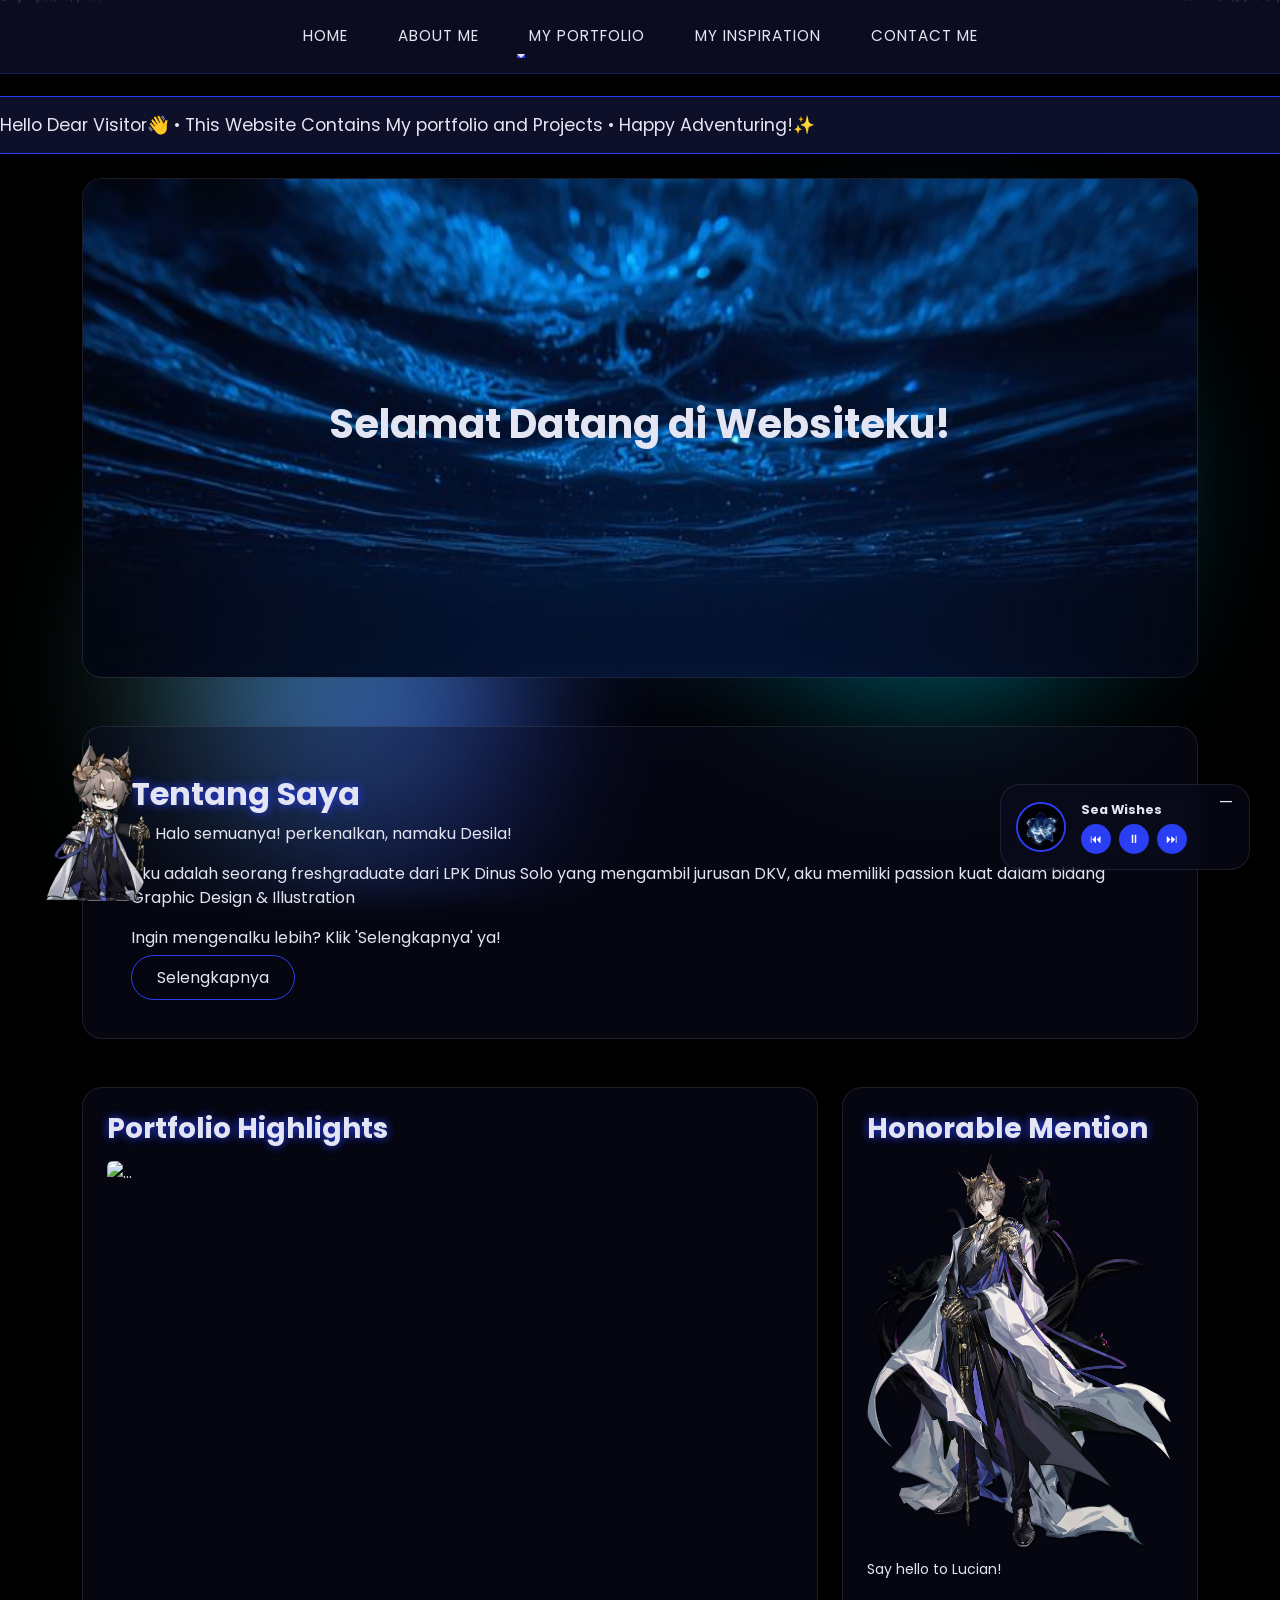
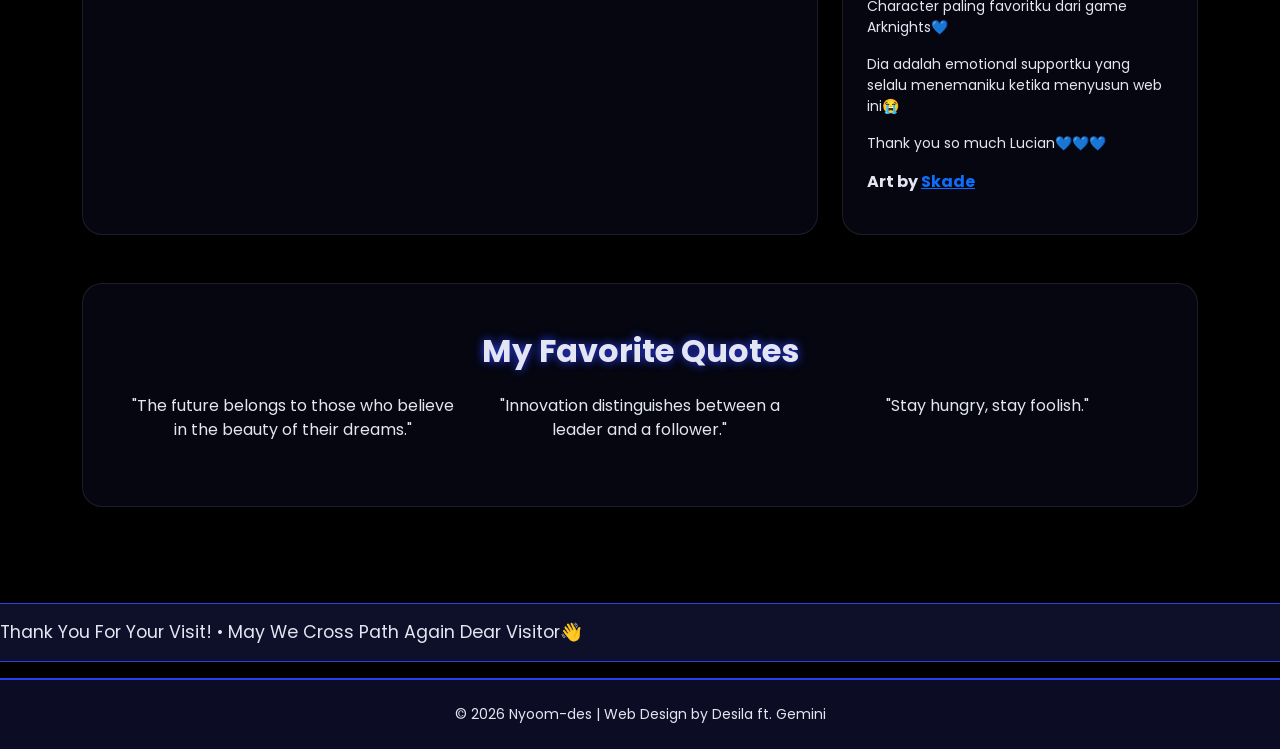
==== index.html @ 4daf83c9 "Add files via upload" ====
<!DOCTYPE html>
<html lang="id">

<head>
    <meta charset="UTF-8">
    <meta name="viewport" content="width=device-width, initial-scale=1.0">
    <title>My Personal Website | Nyoom-des</title>
    <link href="https://cdn.jsdelivr.net/npm/bootstrap@5.3.0/dist/css/bootstrap.min.css" rel="stylesheet">
    <link href="https://fonts.googleapis.com/css2?family=Poppins:wght@300;400;600&display=swap" rel="stylesheet">
    <link rel="stylesheet" href="style.css">
</head>

<body>
    
<div class="neon-bg-container">
    <div class="neon-orb orb-1"></div>
    <div class="neon-orb orb-2"></div>
    <div class="neon-orb orb-3"></div>
    <div class="neon-orb orb-4"></div>
</div>

    <div class="stars-container left"></div>
    <div class="stars-container right"></div>

    <nav class="navbar navbar-expand-lg fixed-top glass-header">
        <div class="container">
            <button class="navbar-toggler" type="button" data-bs-toggle="collapse" data-bs-target="#navbarNav">
                <span class="navbar-toggler-icon"></span>
            </button>
            <div class="collapse navbar-collapse" id="navbarNav">
                <ul class="navbar-nav mx-auto">
                    <li class="nav-item"><a class="nav-link nav-hover-effect" href="index.html">Home</a></li>
                    <li class="nav-item"><a class="nav-link nav-hover-effect" href="aboutme.html">About Me</a></li>
                    <li class="nav-item dropdown">
                        <a class="nav-link dropdown-toggle nav-hover-effect" href="myportfolio.html" id="navbarDropdown" aria-expanded="false">
                        My Portfolio
                       </a>
                    <ul class="dropdown-menu glass-card" aria-labelledby="navbarDropdown">
                        <li><a class="dropdown-item text-white" href="personal-all.html">Personal Project</a></li>
                        <li><a class="dropdown-item text-white" href="business-all.html">Business Project</a></li>
                    </ul>
                    </li>
                    <li class="nav-item"><a class="nav-link nav-hover-effect" href="myinspiration.html">My Inspiration</a></li>
                    <li class="nav-item"><a class="nav-link nav-hover-effect" href="contactme.html">Contact Me</a></li>
                </ul>
            </div>
        </div>
    </nav>

    <section class="hero-section mt-5 pt-5">
        <div class="marquee-container mb-4">
            <div class="marquee-wrapper">
                <div class="marquee-content">Hello Dear Visitor👋 • This Website Contains My portfolio and Projects • Happy Adventuring!✨ &nbsp;</div>
            </div>
            <div class="marquee-wrapper">
                <div class="marquee-content">Hello Dear Visitor👋 • This Website Contains My portfolio and Projects • Happy Adventuring!✨ &nbsp;</div>
            </div>
        </div>
        
        <div class="container">
            <div id="heroCarousel" class="carousel slide" data-bs-ride="carousel" data-bs-interval="7500">
                <div class="carousel-inner glass-card">
                    <div class="carousel-item active">
                        <img src="./assets/images/Blue ocean.jpg" style="width: 1200px;" class="d-block w-100" alt="Blue Ocean">
                    </div>
                    <div class="carousel-item">
                        <img src="https://images.unsplash.com/photo-1534796636912-3b95b3ab5986?auto=format&fit=crop&w=1200" class="d-block w-100" alt="...">
                    </div>
                    <div class="carousel-overlay">
                        <h1><strong>Selamat Datang di Websiteku!</strong> </h1>
                    </div>
                </div>
            </div>
        </div>
    </section>

    <div class="container my-5">
        <section id="about" class="glass-section mb-5 p-5">
            <h2 class="text-glow"><strong>Tentang Saya</strong></h2>
            <p>📣 Halo semuanya! perkenalkan, namaku Desila!</p>
            <p>Aku adalah seorang freshgraduate dari LPK Dinus Solo yang mengambil jurusan DKV, aku memiliki passion kuat dalam bidang Graphic Design & Illustration</p>
            <p>Ingin mengenalku lebih? Klik 'Selengkapnya' ya!</p>
            <a href="aboutme.html" class="btn-neon">Selengkapnya</a>
        </section>

        <div class="row mb-5">
            <div class="col-md-8">
                <div id="portfoCarousel" class="carousel slide glass-section h-100 p-4" data-bs-ride="carousel">
                    <h3 class="text-glow mb-3"><strong>Portfolio Highlights</strong></h3>
                    <div class="carousel-inner">
                        <div class="carousel-item active" onclick="location.href='portfolio.html'">
                            <img src="https://via.placeholder.com/800x400/2A3EF4/FFFFFF?text=Project+1" class="d-block w-100 rounded" alt="...">
                        </div>
                    </div>
                </div>
            </div>
            <div class="col-md-4">
                <div class="glass-section h-100 p-4">
                    <h3 class="text-glow"><strong>Honorable Mention</strong></h3>
                    <img src="./assets/images/Tragodia.webp" class="img-fluid rounded mb-2">
                    <p class="small">Say hello to Lucian!</p>
                    <p class="small">Character paling favoritku dari game Arknights💙</p>
                    <p class="small">Dia adalah emotional supportku yang selalu menemaniku ketika menyusun web ini😭</p>
                    <p class="small">Thank you so much Lucian💙💙💙</p>
                    <p><strong>Art by <a href="https://weibo.com/u/1800333020">Skade</strong></a></p>
                </div>
            </div>
        </div>

        <section id="inspiration" class="glass-section mb-5 p-5">
            <h2 class="text-glow text-center"><strong>My Favorite Quotes</strong></h2>
            <div class="row text-center mt-4">
                <div class="col-md-4"><p>"The future belongs to those who believe in the beauty of their dreams."</p></div>
                <div class="col-md-4"><p>"Innovation distinguishes between a leader and a follower."</p></div>
                <div class="col-md-4"><p>"Stay hungry, stay foolish."</p></div>
            </div>
        </section>
    </div>

    <div class="marquee-container mb-3">
        <div class="marquee-wrapper">
            <div class="marquee-content">Thank You For Your Visit! • May We Cross Path Again Dear Visitor👋 &nbsp;</div>
        </div>
        <div class="marquee-wrapper">
            <div class="marquee-content">Thank You For Your Visit! • May We Cross Path Again Dear Visitor👋 &nbsp;</div>
        </div>
    </div>

<audio id="bgMusic" autoplay loop>
    <source src="./assets/audios/SeaWishes.mp3" type="audio/mpeg">
</audio>

<div id="musicController" class="music-controller glass-card">
    <div class="controller-content">
        <div class="disk-container">
            <img src="./assets/images/flower_icon.jpg" id="musicDisk" class="music-disk" alt="Disk">
        </div>
        <div class="info-control">
            <span class="music-title">Sea Wishes</span>
                <div class="controls d-flex align-items-center gap-2">
                    <button onclick="prevTrack()" class="btn-control">
                        <span>⏮</span>
                    </button>
                    <button onclick="togglePlay()" id="playBtn" class="btn-control">
                        <span id="playIcon">⏸</span>
                    </button>
                    <button onclick="nextTrack()" class="btn-control">
                        <span>⏭</span>
                    </button>
                </div>
        </div>
        <button class="btn-minimize" onclick="minimizeToggle()">—</button>
    </div>
    
    <div class="minimized-trigger" onclick="minimizeToggle()">
        <img src="./assets/images/flower_icon.jpg" class="music-disk small-disk" id="smallDisk">
    </div>
</div>

    <footer class="footer-glass">
        <div class="container py-4 text-center">
            <p class="small mb-0">&copy; 2026 Nyoom-des | Web Design by Desila ft. Gemini</p>
        </div>
    </footer>

    <div class="video-mascot">
        <video autoplay muted loop playsinline>
            <source src="./assets/images/Tragodia.webm" type="video/webm">
        </video>
    </div>

    <script src="https://cdn.jsdelivr.net/npm/bootstrap@5.3.0/dist/js/bootstrap.bundle.min.js"></script>
    <script src="script.js"></script>

</body>

</html>
---- style.css ----
:root {
    --palatinate-blue: #2A3EF4;
    --white-blue: #E4E5F2;
    --blackout: #000000;
    --black-blue: #0E0F28;
}

body {
    background-color: var(--blackout);
    color: var(--white-blue);
    font-family: 'Poppins', sans-serif;
    overflow-x: hidden;
    display: flex;
    flex-direction: column;
    min-height: 100vh;
    margin: 0;
}

h1, h2, h3, .navbar-brand {
    font-family: 'Poppins', sans-serif;
}

.navbar-nav {
    gap: 20px;
}

.nav-link {
    padding: 10px 15px !important;
    font-size: 0.95rem;
    letter-spacing: 1px;
    text-transform: uppercase;
}

/* Dropdown Hover */
@media (min-width: 992px) {
    .navbar-nav .nav-item.dropdown:hover .dropdown-menu {
        display: block;
        opacity: 1;
        visibility: visible;
        transform: translateY(0);
        transition: all 0.3s ease;
    }

    .navbar-nav .nav-item.dropdown .dropdown-menu {
        display: block;
        opacity: 0;
        visibility: hidden;
        transform: translateY(10px);
        transition: all 0.3s ease;
    }
}

/* Dropdown Menu */
.dropdown-menu {
    background: rgba(14, 15, 40, 0.9) !important;
    backdrop-filter: blur(15px);
    border: 1px solid var(--palatinate-blue) !important;
}

.dropdown-item {
    transition: 0.3s;
    padding: 10px 20px;
}

.dropdown-item:hover {
    background: var(--palatinate-blue) !important;
    color: white !important;
    padding-left: 25px;
}

/* Glassmorphism Effect */
.glass-header {
    background: rgba(14, 15, 40, 0.8);
    backdrop-filter: blur(15px);
    border-bottom: 1px solid rgba(42, 62, 244, 0.3);
    padding: 15px 0;
}

.glass-section, .glass-card {
    background: rgba(14, 15, 40, 0.4);
    backdrop-filter: blur(10px);
    border: 1px solid rgba(228, 229, 242, 0.1);
    border-radius: 20px;
    transition: all 0.4s ease;
}

.glass-section:hover {
    box-shadow: 0 0 30px rgba(42, 62, 244, 0.4);
    border: 1px solid var(--palatinate-blue);
}

.glass-card ul li {
    padding-left: 10px;
    border-left: 2px solid var(--palatinate-blue);
}

.glass-card .lead {
    color: var(--white-blue);
    font-weight: 300;
}

/* Social Media Icons */
.sosmed-links a {
    font-size: 1.2rem;
    transition: 0.3s ease;
    display: inline-block;
}

.sosmed-links a:hover {
    color: var(--palatinate-blue) !important;
    transform: translateY(-3px);
    text-shadow: 0 0 10px var(--palatinate-blue);
}

.glass-section h4 {
    margin-top: 10px;
}

/* Text Glow */
.text-glow {
    color: var(--white-blue);
    text-shadow: 0 0 10px var(--palatinate-blue);
}

/* Navigation Hover */
.nav-hover-effect {
    position: relative;
    color: var(--white-blue) !important;
    transition: 0.3s;
}

.nav-hover-effect::after {
    content: '';
    position: absolute;
    width: 0;
    height: 2px;
    bottom: 0;
    left: 0;
    background-color: var(--palatinate-blue);
    transition: 0.3s;
}

.nav-hover-effect:hover::after {
    width: 100%;
}

/* Marquee */
.marquee-container {
    background: var(--black-blue);
    padding: 15px 0;
    overflow: hidden;
    border-top: 1px solid var(--palatinate-blue);
    border-bottom: 1px solid var(--palatinate-blue);
    display: flex;
    width: 100%;
    position: relative;
}

.marquee-wrapper {
    display: flex;
    white-space: nowrap;
    min-width: 100%;
    animation: infinite-loop 30s linear infinite; 
}

.marquee-content {
    display: flex;
    flex-shrink: 0;
    padding-right: 50px;
    font-family: 'Poppins', sans-serif;
    font-size: 1.1rem;
    color: var(--white-blue);
}

@keyframes infinite-loop {
    0% {
        transform: translateX(0);
    }
    100% {
        transform: translateX(-100%);
    }
}

/* Hero Carousel Overlay */
.carousel-inner {
    height: 500px;
    position: relative;
}

.carousel-overlay {
    position: absolute;
    top: 50%;
    left: 50%;
    transform: translate(-50%, -50%);
    text-align: center;
    width: 100%;
    pointer-events: none;
}

/* Music Controller Container */
.music-controller {
    position: fixed;
    bottom: 30px;
    right: 30px;
    z-index: 2000;
    width: 250px;
    padding: 15px;
    transition: all 0.5s cubic-bezier(0.175, 0.885, 0.32, 1.275);
    overflow: hidden;
}

.controller-content {
    display: flex;
    align-items: center;
    gap: 15px;
    transition: opacity 0.3s;
}

/* Disk Animation */
.music-disk {
    width: 50px;
    height: 50px;
    border-radius: 50%;
    border: 2px solid var(--palatinate-blue);
    animation: rotateDisk 3s linear infinite;
    animation-play-state: paused;
}

@keyframes rotateDisk {
    from { transform: rotate(0deg); }
    to { transform: rotate(360deg); }
}

/* Minimize Logic */
.music-controller.is-minimized {
    width: 70px;
    height: 70px;
    border-radius: 50%;
    padding: 10px;
}

.music-controller.is-minimized .controller-content {
    opacity: 0;
    pointer-events: none;
    display: none;
}

.minimized-trigger {
    display: none;
    cursor: pointer;
    justify-content: center;
    align-items: center;
}

.music-controller.is-minimized .minimized-trigger {
    display: flex;
}

/* Elements Inside */
.music-title {
    font-size: 0.8rem;
    font-weight: bold;
    display: block;
    margin-bottom: 5px;
    color: var(--white-blue);
}

.btn-control {
    background: var(--palatinate-blue);
    border: none;
    color: white;
    border-radius: 50%;
    width: 30px;
    height: 30px;
    font-size: 12px;
    cursor: pointer;
}

.btn-minimize {
    background: transparent;
    border: none;
    color: var(--white-blue);
    position: absolute;
    top: 5px;
    right: 10px;
    cursor: pointer;
}


/* Stars Animation */
.stars-container {
    position: fixed;
    top: 0;
    width: 100px;
    height: 100%;
    z-index: -1;
    overflow: hidden;
}

.left { left: 0; }
.right { right: 0; }

.star {
    position: absolute;
    background: white;
    border-radius: 50%;
    animation: fly 5s linear infinite;
}

@keyframes fly {
    from { transform: translateY(110vh); opacity: 1; }
    to { transform: translateY(-10vh); opacity: 0; }
}

/* Button */
.btn-neon {
    padding: 10px 25px;
    border: 1px solid var(--palatinate-blue);
    color: var(--white-blue);
    text-decoration: none;
    border-radius: 30px;
    transition: 0.3s;
}

.btn-neon:hover {
    background: var(--palatinate-blue);
    box-shadow: 0 0 20px var(--palatinate-blue);
}

/* Footer */
.footer-glass {
    background: rgba(14, 15, 40, 0.9);
    border-top: 2px solid var(--palatinate-blue);
    margin-top: auto; 
    width: 100%;
}

/* Neon Lights Container */
.neon-bg-container {
    position: fixed;
    top: 0;
    left: 0;
    width: 100%;
    height: 100%;
    z-index: -2;
    overflow: hidden;
    pointer-events: none;
}

/* Base Style Orb */
.neon-orb {
    position: absolute;
    border-radius: 50%;
    filter: blur(80px);
    opacity: 0.5;
    transition: all 5s ease-in-out;
}

.orb-1 {
    width: 300px;
    height: 300px;
    background: var(--palatinate-blue);
    top: 10%;
    left: 10%;
}

.orb-2 {
    width: 400px;
    height: 400px;
    background: #00d4ff;
    bottom: 20%;
    right: 15%;
}

.orb-3 {
    width: 250px;
    height: 250px;
    background: #1a2a6c;
    bottom: 10%;
    left: 30%;
}

.orb-4 {
    width: 350px;
    height: 350px;
    background: #7DF9FF;
    top: 40%;
    right: 30%;
    opacity: 0.3;
}

/* Video Mascot Style */
.video-mascot {
    position: fixed;
    bottom: -1px;
    left: -95px;
    z-index: 1000;
    width: 400px;
    pointer-events: none;
    transition: transform 0.3s ease;
}

.video-mascot video {
    width: 100%;
    height: auto;
    display: block;
}

/* Responsive Adjustment */
@media (max-width: 768px) {
    .video-mascot {
        width: 120px;
        left: 5px;
        bottom: 0;
    }
}

/* Masonry Layout */
.portfolio-grid {
    columns: 3 250px;
    column-gap: 20px;
    width: 100%;
}

.portfolio-item {
    break-inside: avoid;
    margin-bottom: 25px;
}

/* Portfolio Cards */
.portfolio-card {
    background: rgba(14, 15, 40, 0.4);
    backdrop-filter: blur(10px);
    border: 1px solid rgba(228, 229, 242, 0.1);
    border-radius: 15px;
    overflow: hidden;
    transition: all 0.3s ease-in-out;
}

.portfolio-card:hover {
    transform: translateY(-10px);
    border: 1px solid var(--palatinate-blue);
    box-shadow: 0 10px 20px rgba(42, 62, 244, 0.2);
}

.portfolio-card img {
    width: 100%;
    height: auto;
    display: block;
    border-bottom: 1px solid rgba(42, 62, 244, 0.2);
    transition: transform 0.5s ease;
}

.portfolio-card:hover img {
    transform: scale(1.03);
}

/* Typography & Details */
.portfolio-desc {
    padding: 15px;
}

.portfolio-desc h6 {
    color: var(--white-blue);
    margin-bottom: 5px;
    font-weight: 600;
}

.portfolio-desc p {
    color: rgba(228, 229, 242, 0.8);
    font-size: 0.85rem;
    line-height: 1.4;
}

/* Empty State (Business Project) */
.empty-state {
    text-align: center;
    padding: 60px 20px;
    border: 2px dashed rgba(42, 62, 244, 0.3);
    border-radius: 20px;
    background: rgba(14, 15, 40, 0.2);
}

.empty-state h4 {
    color: var(--white-blue);
    font-weight: 300;
}

/* Responsive Adjustment */
@media (max-width: 576px) {
    .portfolio-grid {
        columns: 1;
    }
}

/* Icon Circle Animation */
.social-icon-circle {
    transition: all 0.4s cubic-bezier(0.175, 0.885, 0.32, 1.275);
    display: flex;
    align-items: center;
    justify-content: center;
    background: rgba(42, 62, 244, 0.1);
    border: 1px solid rgba(42, 62, 244, 0.3);
    border-radius: 50%;
    margin: 0 auto;
    width: 80px;
    height: 80px;
}

/* Icon Hover Effect */
.glass-section:hover .social-icon-circle, 
.social-icon-circle:hover {
    transform: scale(1.1) rotate(10deg);
    background: var(--palatinate-blue);
    box-shadow: 0 0 25px var(--palatinate-blue);
    border-color: var(--palatinate-blue);
}

/* Icon Animation */
.social-icon-circle {
    width: 100px;
    height: 100px;
    font-size: 2.5rem;
    align-items: center;
    justify-content: center;
    margin: 0 auto 15px;
    transition: all 0.4s cubic-bezier(0.175, 0.885, 0.32, 1.275);
}

/* Responsive */
@media (max-width: 768px) {
    .social-icon-circle {
        width: 80px;
        height: 80px;
        font-size: 2rem;
    }
}
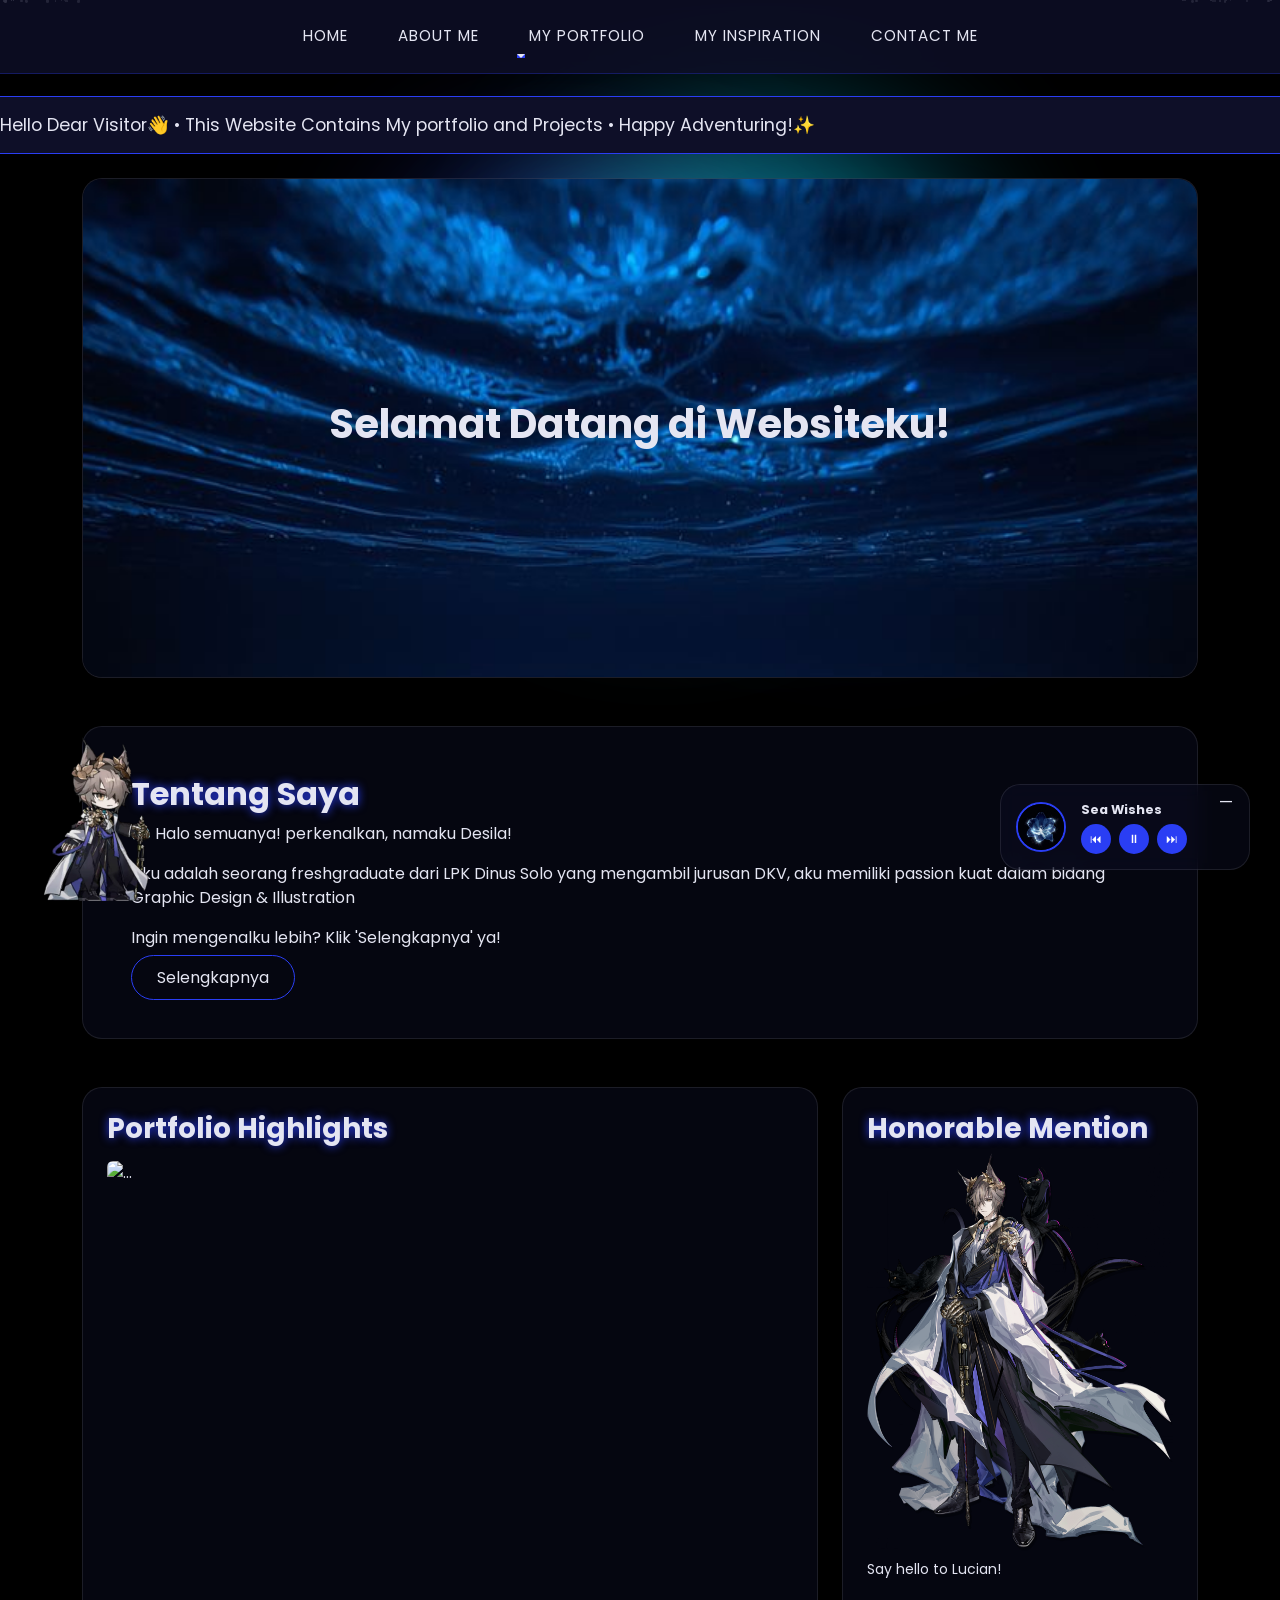
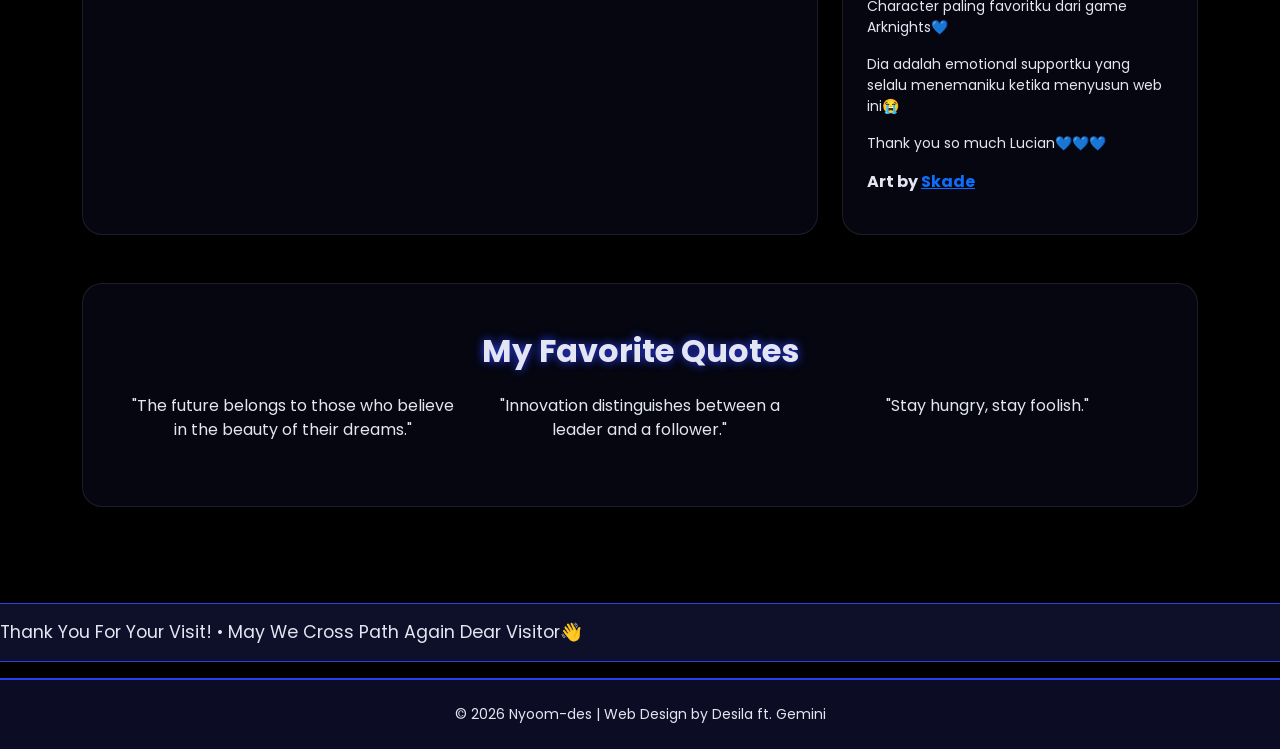
==== commit 9fde3ce6: "Update index.html" ====
--- a/index.html
+++ b/index.html
@@ -29,7 +29,7 @@
             </button>
             <div class="collapse navbar-collapse" id="navbarNav">
                 <ul class="navbar-nav mx-auto">
-                    <li class="nav-item"><a class="nav-link nav-hover-effect" href="index.html">Home</a></li>
+                    <li class="nav-item"><a class="nav-link nav-hover-effect" href="#">Home</a></li>
                     <li class="nav-item"><a class="nav-link nav-hover-effect" href="aboutme.html">About Me</a></li>
                     <li class="nav-item dropdown">
                         <a class="nav-link dropdown-toggle nav-hover-effect" href="myportfolio.html" id="navbarDropdown" aria-expanded="false">
@@ -174,4 +174,5 @@
 
 </body>
 
-</html>+
+</html>
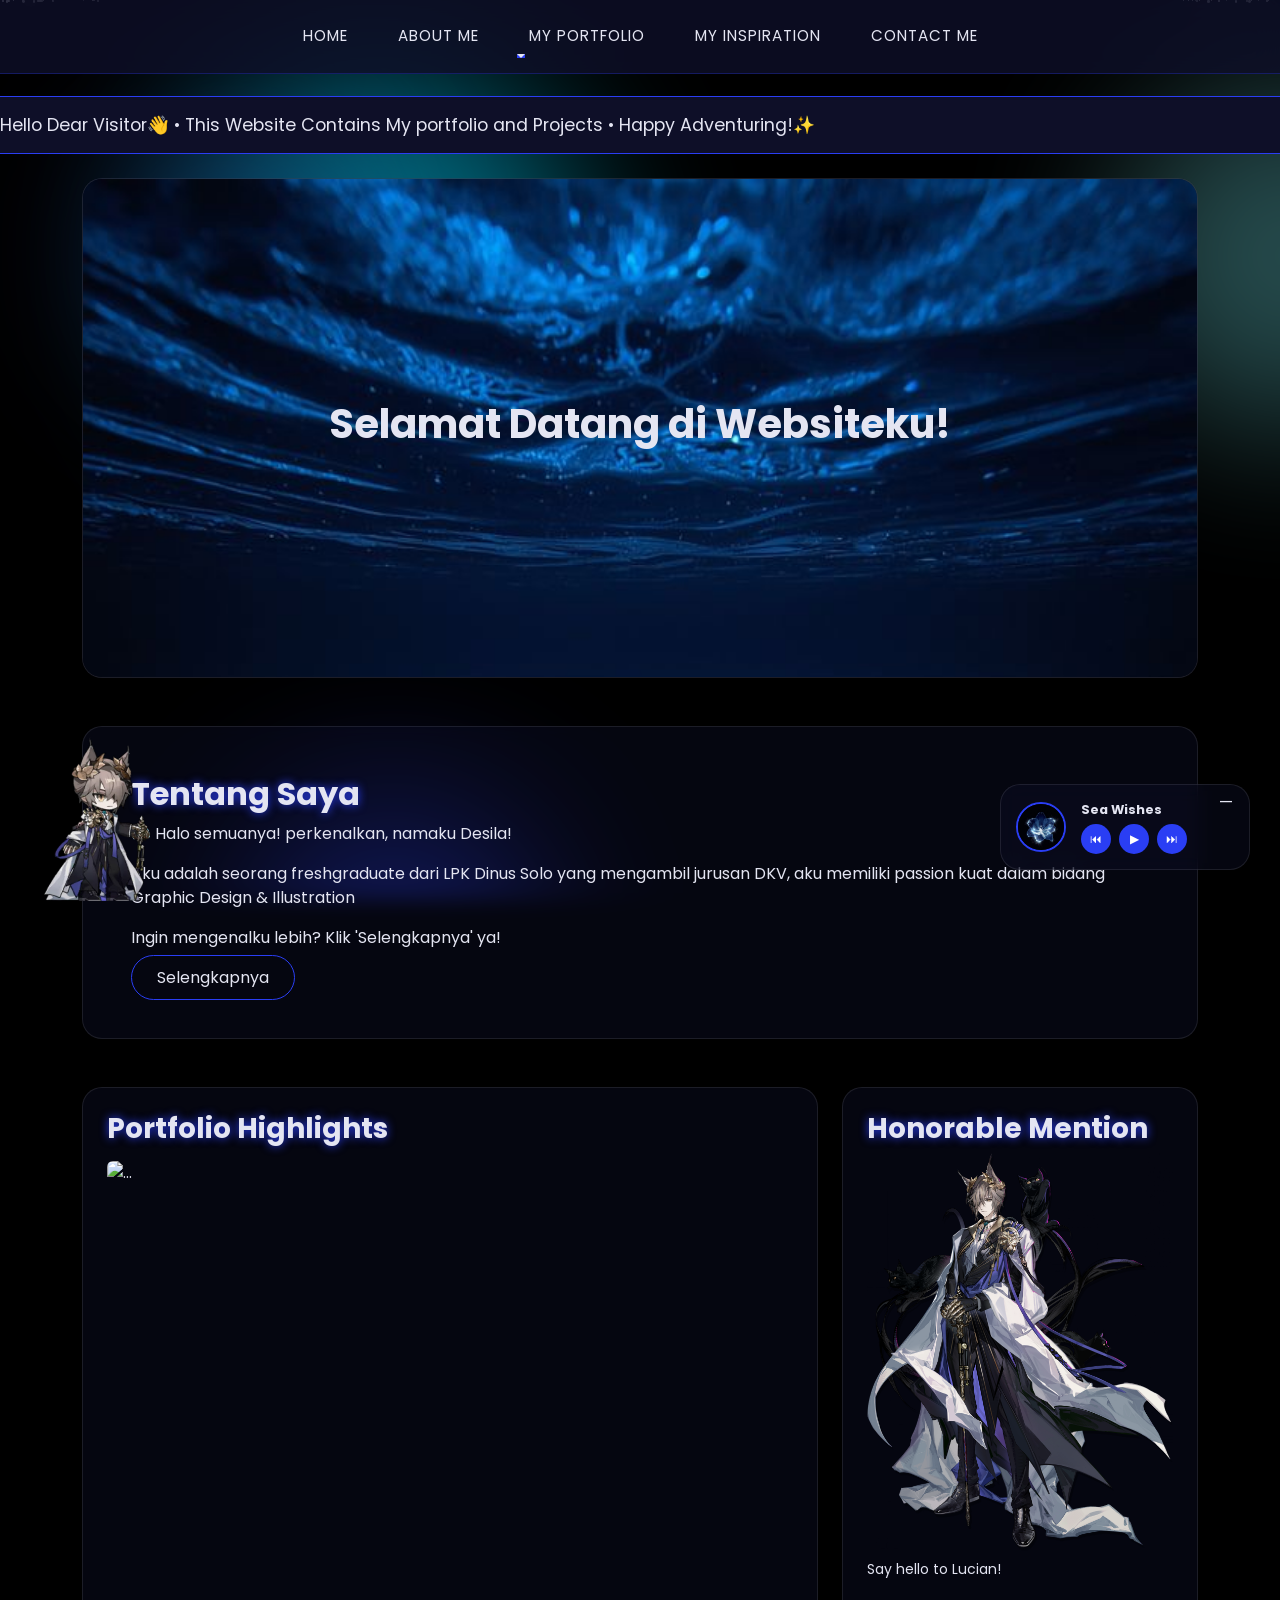
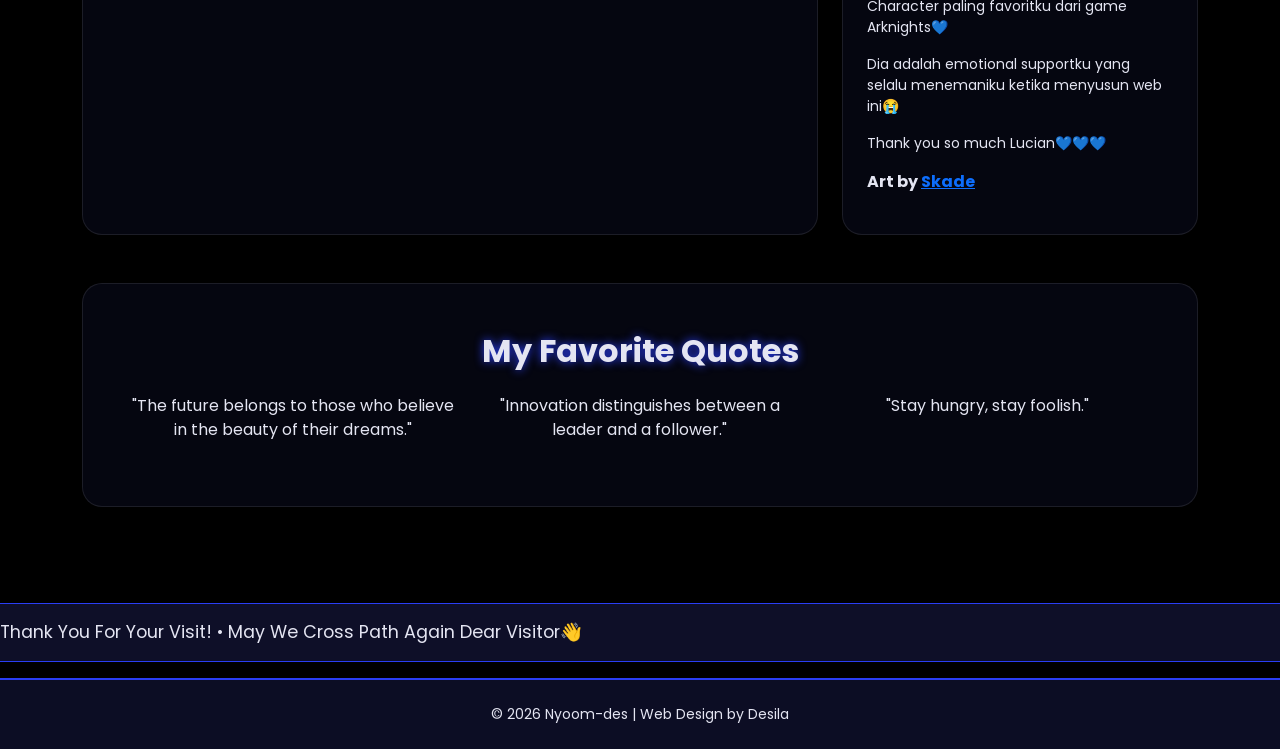
==== commit 54cd6731: "Add files via upload" ====
--- a/index.html
+++ b/index.html
@@ -29,7 +29,7 @@
             </button>
             <div class="collapse navbar-collapse" id="navbarNav">
                 <ul class="navbar-nav mx-auto">
-                    <li class="nav-item"><a class="nav-link nav-hover-effect" href="#">Home</a></li>
+                    <li class="nav-item"><a class="nav-link nav-hover-effect" href="index.html">Home</a></li>
                     <li class="nav-item"><a class="nav-link nav-hover-effect" href="aboutme.html">About Me</a></li>
                     <li class="nav-item dropdown">
                         <a class="nav-link dropdown-toggle nav-hover-effect" href="myportfolio.html" id="navbarDropdown" aria-expanded="false">
@@ -126,7 +126,7 @@
         </div>
     </div>
 
-<audio id="bgMusic" autoplay loop>
+<audio id="bgMusic" preload="auto" loop>
     <source src="./assets/audios/SeaWishes.mp3" type="audio/mpeg">
 </audio>
 
@@ -159,7 +159,7 @@
 
     <footer class="footer-glass">
         <div class="container py-4 text-center">
-            <p class="small mb-0">&copy; 2026 Nyoom-des | Web Design by Desila ft. Gemini</p>
+            <p class="small mb-0">&copy; 2026 Nyoom-des | Web Design by Desila</p>
         </div>
     </footer>
 
@@ -174,5 +174,4 @@
 
 </body>
 
-
-</html>
+</html>
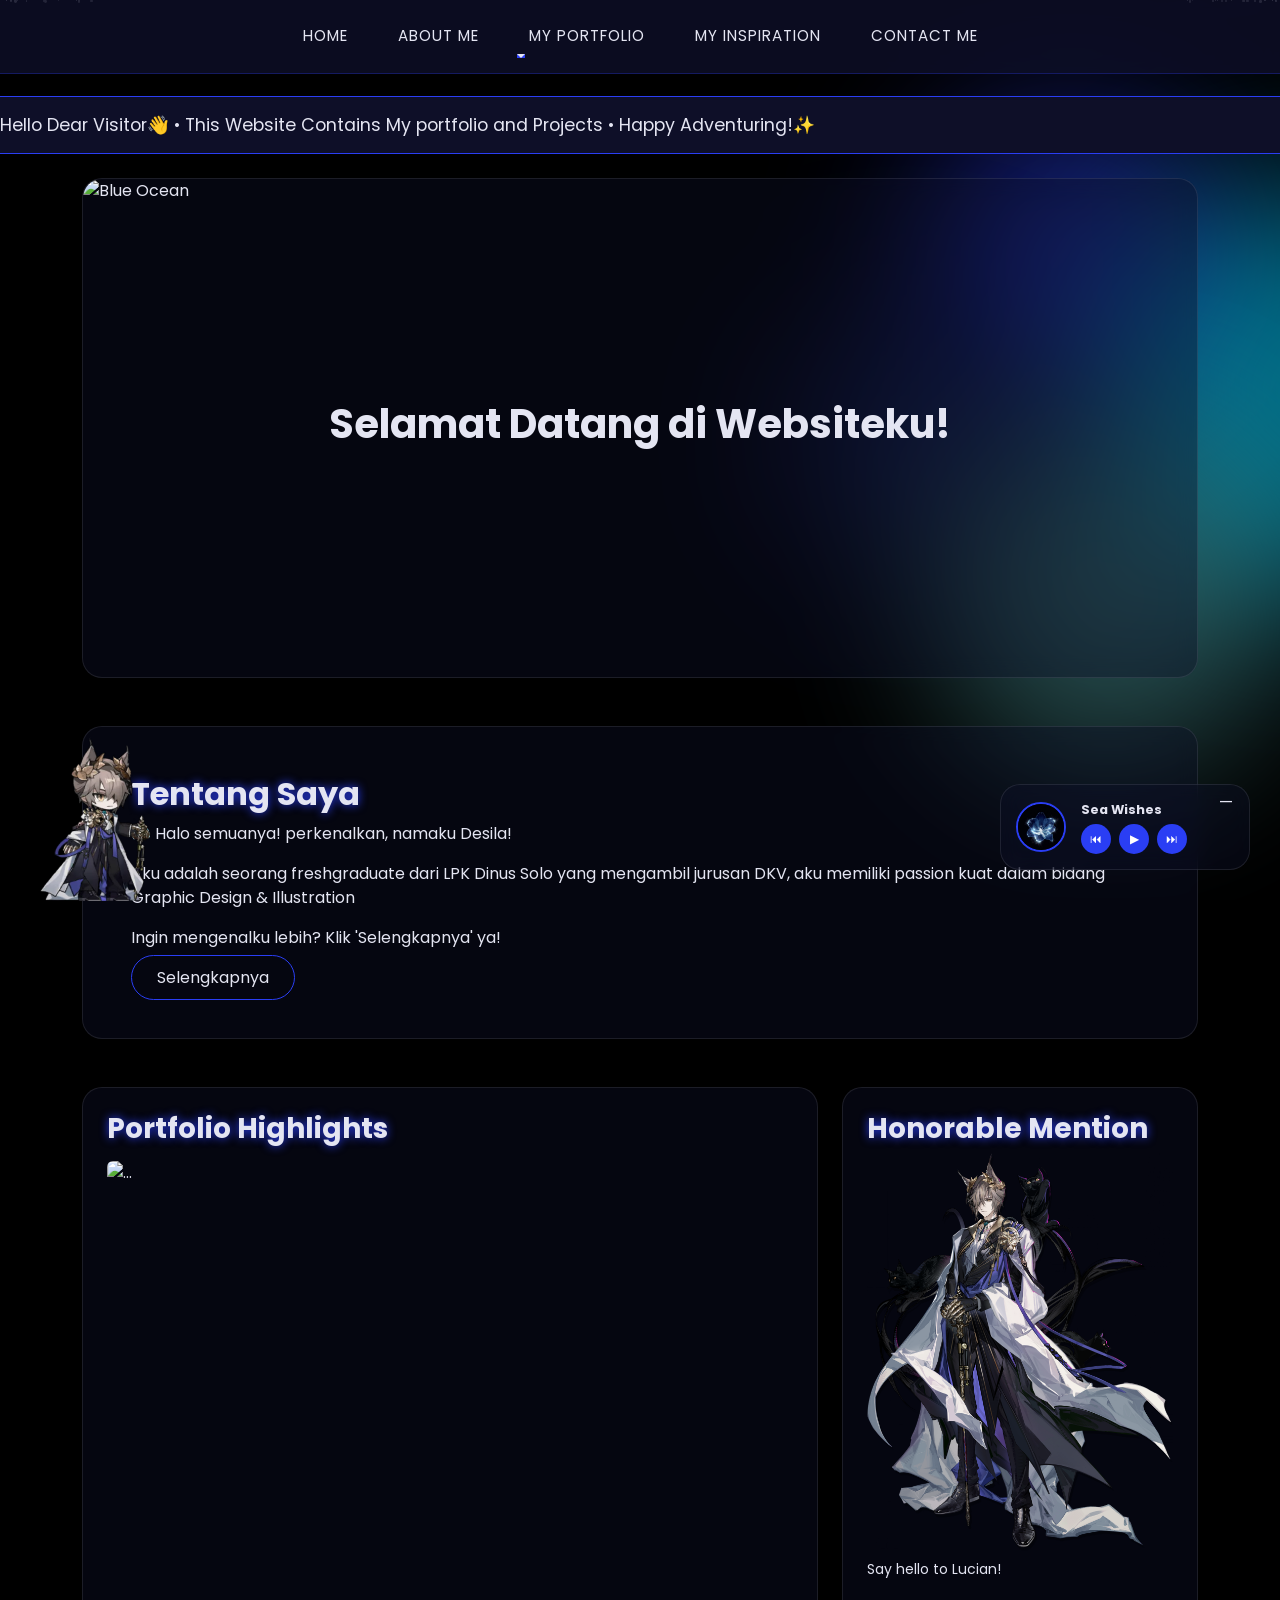
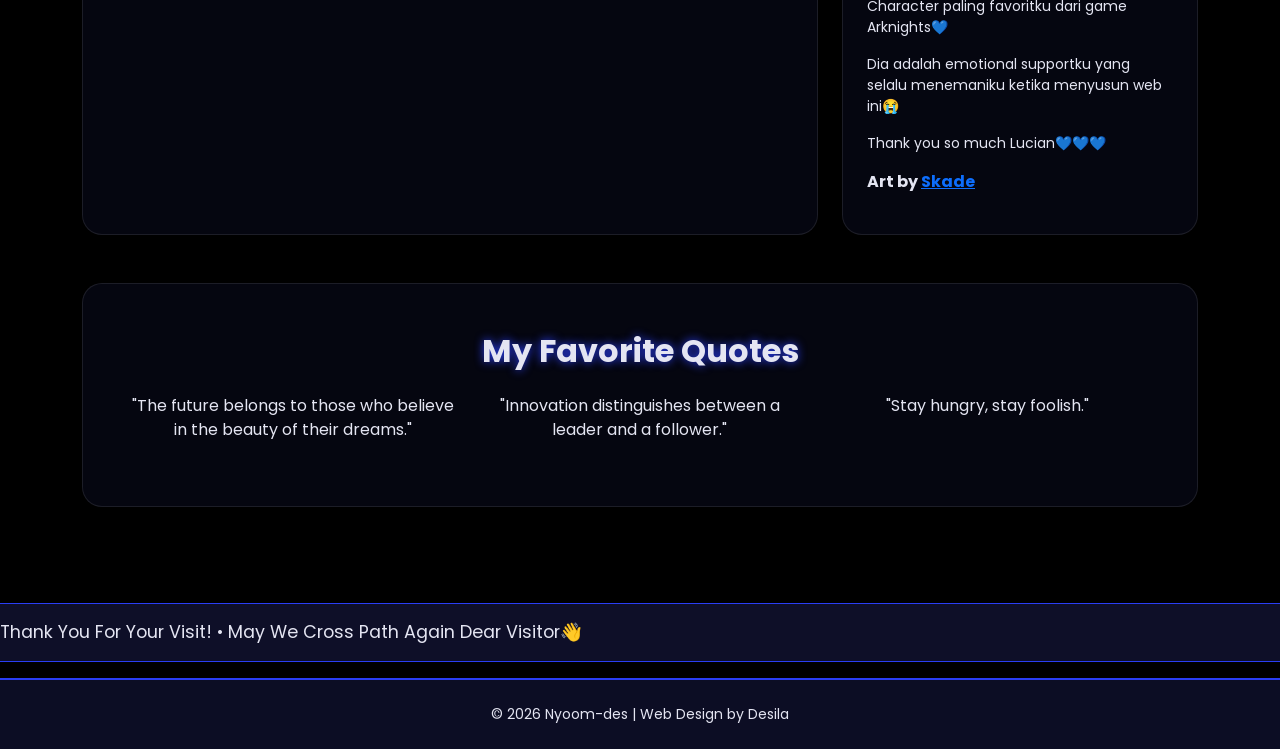
==== commit 5d3a7e1a: "Add files via upload" ====
--- a/index.html
+++ b/index.html
@@ -61,10 +61,13 @@
             <div id="heroCarousel" class="carousel slide" data-bs-ride="carousel" data-bs-interval="7500">
                 <div class="carousel-inner glass-card">
                     <div class="carousel-item active">
-                        <img src="./assets/images/Blue ocean.jpg" style="width: 1200px;" class="d-block w-100" alt="Blue Ocean">
+                        <img src="./assets/images/carousel_image1.jpg" style="width: 1200px;" class="d-block w-100" alt="Blue Ocean">
                     </div>
                     <div class="carousel-item">
-                        <img src="https://images.unsplash.com/photo-1534796636912-3b95b3ab5986?auto=format&fit=crop&w=1200" class="d-block w-100" alt="...">
+                        <img src="./assets/images/carousel_image2.jpg" style="width: 1200px;" class="d-block w-100" alt="Another Ocean">
+                    </div>
+                    <div class="carousel-item">
+                        <img src="./assets/images/carousel_image3.jpg" style="width: 1200px;" class="d-block w-100" alt="forest">
                     </div>
                     <div class="carousel-overlay">
                         <h1><strong>Selamat Datang di Websiteku!</strong> </h1>
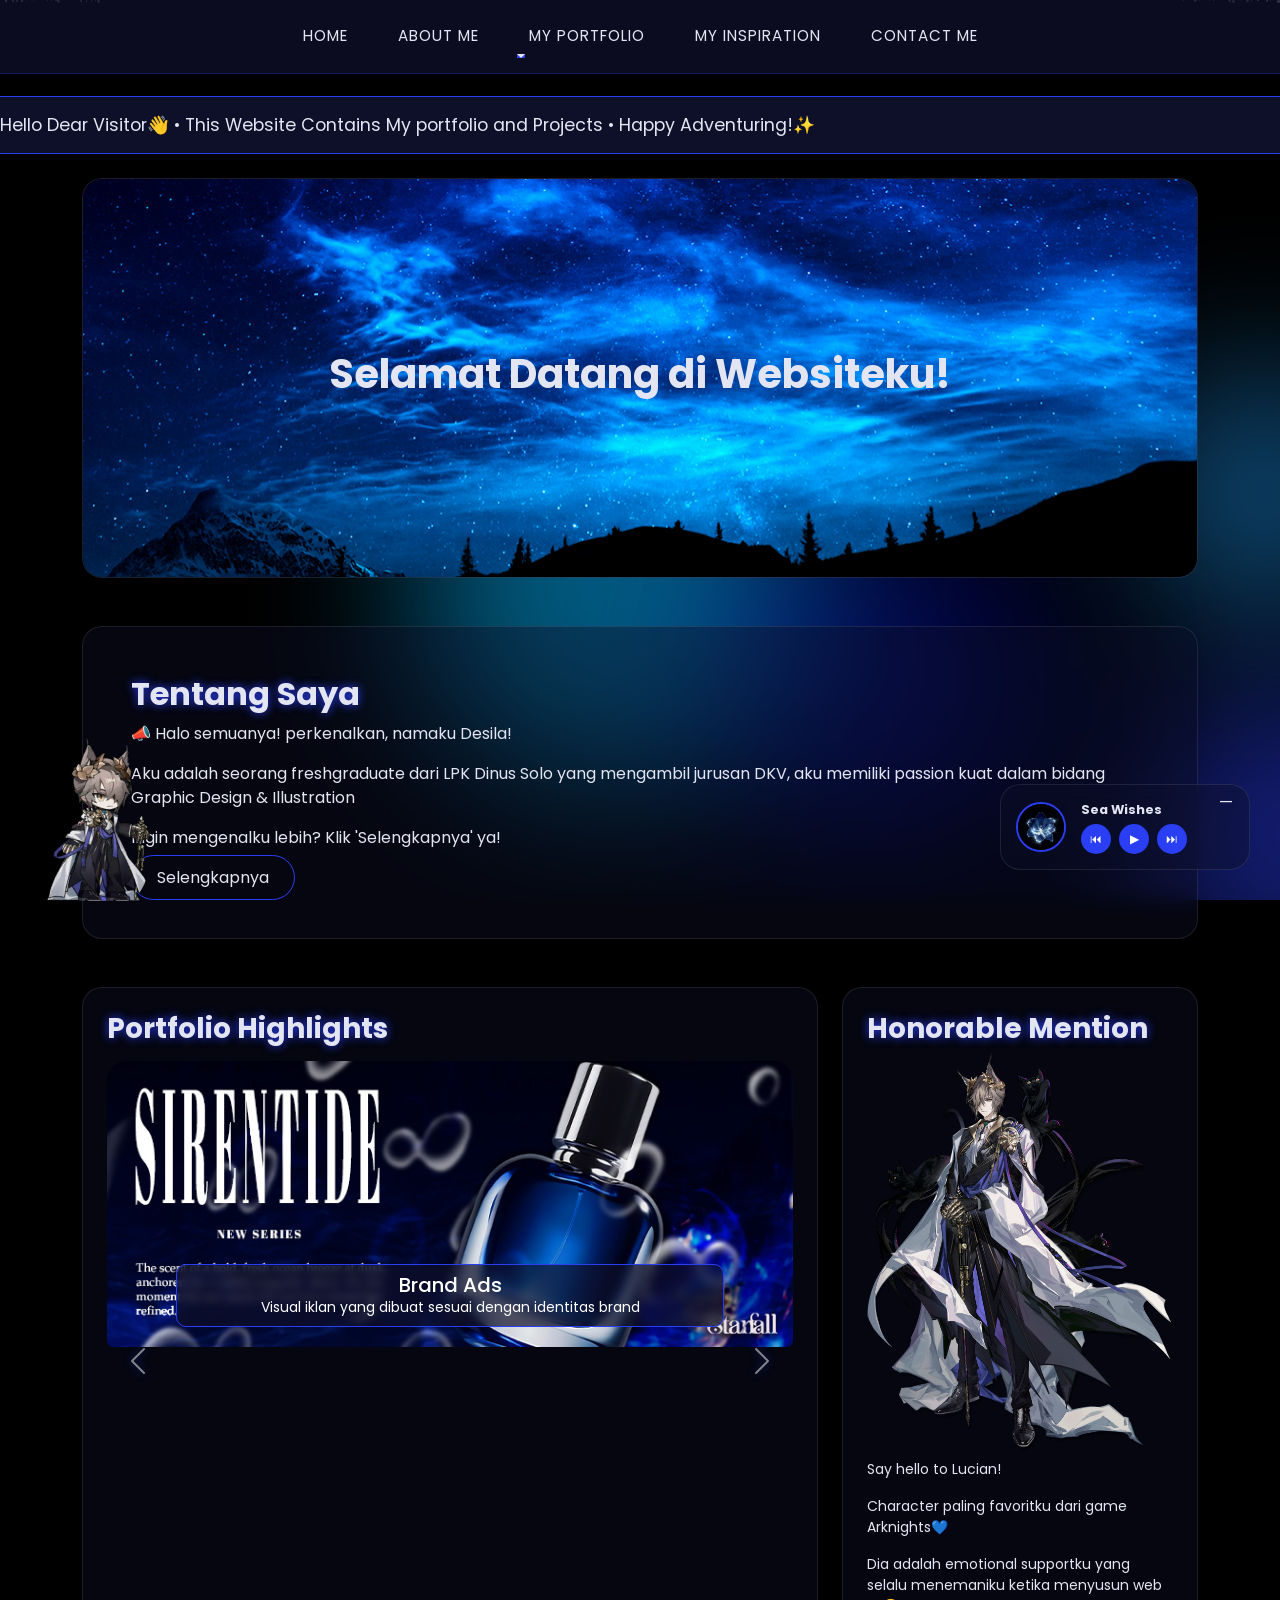
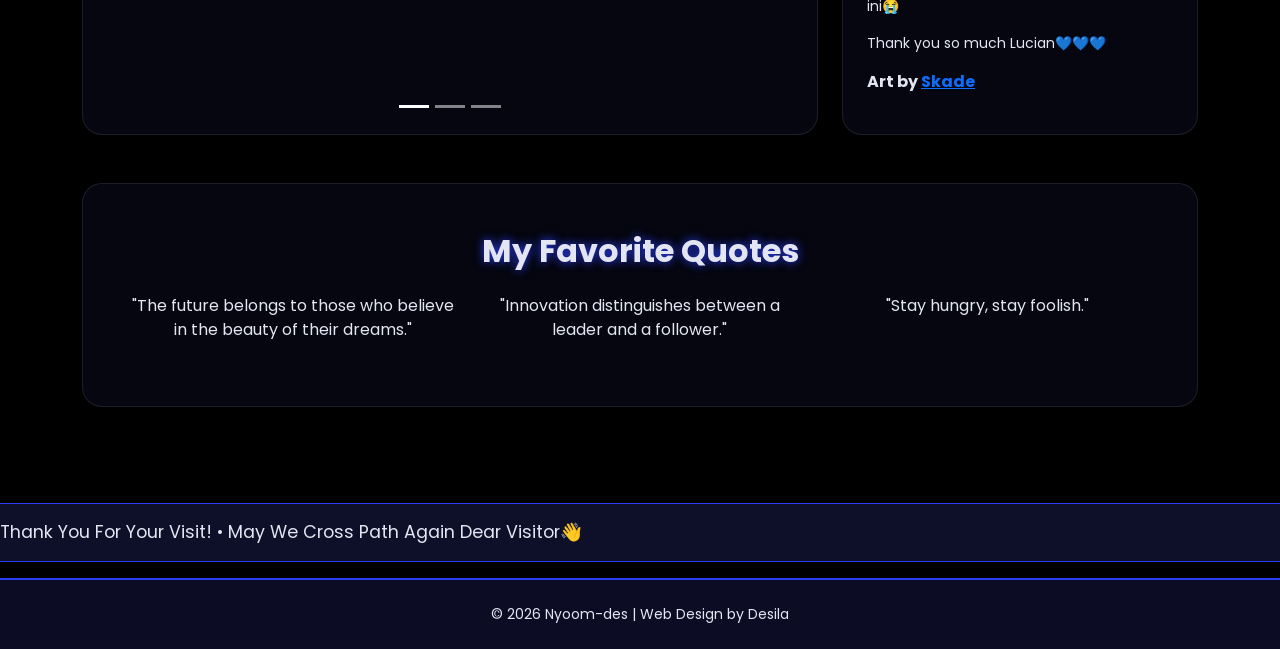
==== commit 74ae0349: "Add files via upload" ====
--- a/index.html
+++ b/index.html
@@ -61,13 +61,13 @@
             <div id="heroCarousel" class="carousel slide" data-bs-ride="carousel" data-bs-interval="7500">
                 <div class="carousel-inner glass-card">
                     <div class="carousel-item active">
-                        <img src="./assets/images/carousel_image1.jpg" style="width: 1200px;" class="d-block w-100" alt="Blue Ocean">
+                        <img src="./assets/images/carousel_image1.jpg" class="d-block w-100" alt="Blue Ocean">
                     </div>
                     <div class="carousel-item">
-                        <img src="./assets/images/carousel_image2.jpg" style="width: 1200px;" class="d-block w-100" alt="Another Ocean">
+                        <img src="./assets/images/carousel_image2.jpg" class="d-block w-100" alt="Another Ocean">
                     </div>
                     <div class="carousel-item">
-                        <img src="./assets/images/carousel_image3.jpg" style="width: 1200px;" class="d-block w-100" alt="forest">
+                        <img src="./assets/images/carousel_image3.jpg" class="d-block w-100" alt="forest">
                     </div>
                     <div class="carousel-overlay">
                         <h1><strong>Selamat Datang di Websiteku!</strong> </h1>
@@ -88,14 +88,48 @@
 
         <div class="row mb-5">
             <div class="col-md-8">
-                <div id="portfoCarousel" class="carousel slide glass-section h-100 p-4" data-bs-ride="carousel">
-                    <h3 class="text-glow mb-3"><strong>Portfolio Highlights</strong></h3>
-                    <div class="carousel-inner">
-                        <div class="carousel-item active" onclick="location.href='portfolio.html'">
-                            <img src="https://via.placeholder.com/800x400/2A3EF4/FFFFFF?text=Project+1" class="d-block w-100 rounded" alt="...">
-                        </div>
-                    </div>
-                </div>
+                <div id="portfoCarousel" class="carousel slide glass-section h-100 p-4" data-bs-ride="carousel" data-bs-interval="5000">
+    <h3 class="text-glow mb-3"><strong>Portfolio Highlights</strong></h3>
+    
+    <div class="carousel-indicators">
+        <button type="button" data-bs-target="#portfoCarousel" data-bs-slide-to="0" class="active" aria-current="true" aria-label="Slide 1"></button>
+        <button type="button" data-bs-target="#portfoCarousel" data-bs-slide-to="1" aria-label="Slide 2"></button>
+        <button type="button" data-bs-target="#portfoCarousel" data-bs-slide-to="2" aria-label="Slide 3"></button>
+    </div>
+
+    <div class="carousel-inner">
+        <div class="carousel-item active" onclick="location.href='myportfolio.html'">
+            <img src="./assets/images/porto1.jpg" class="d-block w-100 rounded" alt="Highlights 1">
+            <div class="carousel-caption d-none d-md-block glass-card p-2">
+                <h5 class="mb-0">Brand Ads</h5>
+                <p class="small mb-0">Visual iklan yang dibuat sesuai dengan identitas brand</p>
+            </div>
+        </div>
+        <div class="carousel-item" onclick="location.href='myportfolio.html'">
+            <img src="./assets/images/porto2.jpg" class="d-block w-100 rounded" alt="Highlights 2">
+            <div class="carousel-caption d-none d-md-block glass-card p-2">
+                <h5 class="mb-0">Poster Ads</h5>
+                <p class="small mb-0">Cuplikan dari poster iklan mengenai suatu brand parfum</p>
+            </div>
+        </div>
+        <div class="carousel-item" onclick="location.href='myportfolio.html'">
+            <img src="./assets/images/porto3.jpg" class="d-block w-100 rounded" alt="Highlights 3">
+            <div class="carousel-caption d-none d-md-block glass-card p-2">
+                <h5 class="mb-0">Personal Branding</h5>
+                <p class="small mb-0">Hasil dari briefing pembuatan personal brand yang berupa logo serta filosofinya</p>
+            </div>
+        </div>
+    </div>
+
+    <button class="carousel-control-prev" type="button" data-bs-target="#portfoCarousel" data-bs-slide="prev">
+        <span class="carousel-control-prev-icon" aria-hidden="true"></span>
+        <span class="visually-hidden">Previous</span>
+    </button>
+    <button class="carousel-control-next" type="button" data-bs-target="#portfoCarousel" data-bs-slide="next">
+        <span class="carousel-control-next-icon" aria-hidden="true"></span>
+        <span class="visually-hidden">Next</span>
+    </button>
+</div>
             </div>
             <div class="col-md-4">
                 <div class="glass-section h-100 p-4">
--- a/style.css
+++ b/style.css
@@ -166,7 +166,7 @@
 .marquee-content {
     display: flex;
     flex-shrink: 0;
-    padding-right: 50px;
+    padding-right: 100px;
     font-family: 'Poppins', sans-serif;
     font-size: 1.1rem;
     color: var(--white-blue);
@@ -183,8 +183,16 @@
 
 /* Hero Carousel Overlay */
 .carousel-inner {
-    height: 500px;
+    height: 400px;
     position: relative;
+    border-radius: 20px;
+    overflow: hidden;
+}
+
+.carousel-item img {
+    height: 100%;
+    width: 100%;
+    object-fit: cover;
 }
 
 .carousel-overlay {
@@ -367,7 +375,7 @@
 .orb-2 {
     width: 400px;
     height: 400px;
-    background: #00d4ff;
+    background: #03b2fb;
     bottom: 20%;
     right: 15%;
 }
@@ -375,7 +383,7 @@
 .orb-3 {
     width: 250px;
     height: 250px;
-    background: #1a2a6c;
+    background: #1d97f1;
     bottom: 10%;
     left: 30%;
 }
@@ -383,7 +391,7 @@
 .orb-4 {
     width: 350px;
     height: 350px;
-    background: #7DF9FF;
+    background: #0819f8;
     top: 40%;
     right: 30%;
     opacity: 0.3;
@@ -406,15 +414,6 @@
     display: block;
 }
 
-/* Responsive Adjustment */
-@media (max-width: 768px) {
-    .video-mascot {
-        width: 120px;
-        left: 5px;
-        bottom: 0;
-    }
-}
-
 /* Masonry Layout */
 .portfolio-grid {
     columns: 3 250px;
@@ -455,6 +454,16 @@
     transform: scale(1.03);
 }
 
+#portfoCarousel .carousel-caption {
+    background: rgba(14, 15, 40, 0.7);
+    backdrop-filter: blur(5px);
+    border: 1px solid var(--palatinate-blue);
+    border-radius: 10px;
+    bottom: 20px;
+    left: 10%;
+    right: 10%;
+}
+
 /* Typography & Details */
 .portfolio-desc {
     padding: 15px;
@@ -486,12 +495,7 @@
     font-weight: 300;
 }
 
-/* Responsive Adjustment */
-@media (max-width: 576px) {
-    .portfolio-grid {
-        columns: 1;
-    }
-}
+
 
 /* Icon Circle Animation */
 .social-icon-circle {
@@ -527,11 +531,111 @@
     transition: all 0.4s cubic-bezier(0.175, 0.885, 0.32, 1.275);
 }
 
-/* Responsive */
+/* Responsive Adjustment */
+@media (max-width: 576px) {
+    .portfolio-grid {
+        columns: 1;
+    }
+}
+
 @media (max-width: 768px) {
     .social-icon-circle {
         width: 80px;
         height: 80px;
         font-size: 2rem;
     }
+}
+
+@media (max-width: 768px) {
+    .carousel-inner {
+        height: 250px;
+    }
+    .carousel-overlay h1 {
+        font-size: 1.2rem;
+    }
+}
+
+@media (max-width: 768px) {
+    .video-mascot {
+        width: 120px;
+        left: 5px;
+        bottom: 0;
+    }
+}
+
+@media (max-width: 768px) {
+    .marquee-container {
+        padding: 10px 0;
+    }
+
+    .marquee-content {
+        font-size: 0.9rem;
+        padding-right: 50px;
+    }
+
+    .marquee-wrapper {
+        animation: infinite-loop 15s linear infinite;
+    }
+}
+
+/* Mobile Navbar */
+@media (max-width: 991.98px) {
+    .navbar-collapse {
+        background: rgba(14, 15, 40, 0.98);
+        backdrop-filter: blur(20px);
+        margin-top: 15px;
+        padding: 20px;
+        border-radius: 15px;
+        border: 1px solid rgba(42, 62, 244, 0.5);
+        box-shadow: 0 10px 30px rgba(0, 0, 0, 0.5);
+    }
+
+    .nav-link {
+        padding: 15px 0 !important;
+        border-bottom: 1px solid rgba(228, 229, 242, 0.1);
+    }
+
+    .nav-link:last-child {
+        border-bottom: none;
+    }
+
+    .dropdown-menu {
+        background: rgba(42, 62, 244, 0.1) !important;
+        border: none !important;
+        margin-top: 10px;
+    }
+}
+
+.navbar-toggler {
+    border-color: rgba(228, 229, 242, 0.5) !important;
+}
+
+.navbar-toggler-icon {
+    background-image: url("data:image/svg+xml;charset=utf8,%3Csvg viewBox='0 0 30 30' xmlns='http://www.w3.org/2000/svg'%3Base path stroke='rgba(228, 229, 242, 1)' stroke-width='2' stroke-linecap='round' stroke-miterlimit='10' d='M4 7h22M4 15h22M4 23h22'/%3E%3C/svg%3E") !important;
+}
+
+@media (max-width: 768px) {
+    #portfoCarousel .carousel-caption {
+        display: block !important;
+        position: relative;
+        left: 0;
+        right: 0;
+        bottom: 0;
+        margin-top: 15px;
+        background: none;
+        border: none;
+    }
+    
+    #portfoCarousel .carousel-indicators {
+        bottom: -35px;
+    }
+
+    #portfoCarousel {
+        padding-bottom: 50px !important;
+    }
+}
+
+.carousel-control-prev-icon,
+.carousel-control-next-icon {
+    filter: drop-shadow(0 0 5px var(--palatinate-blue));
 }
